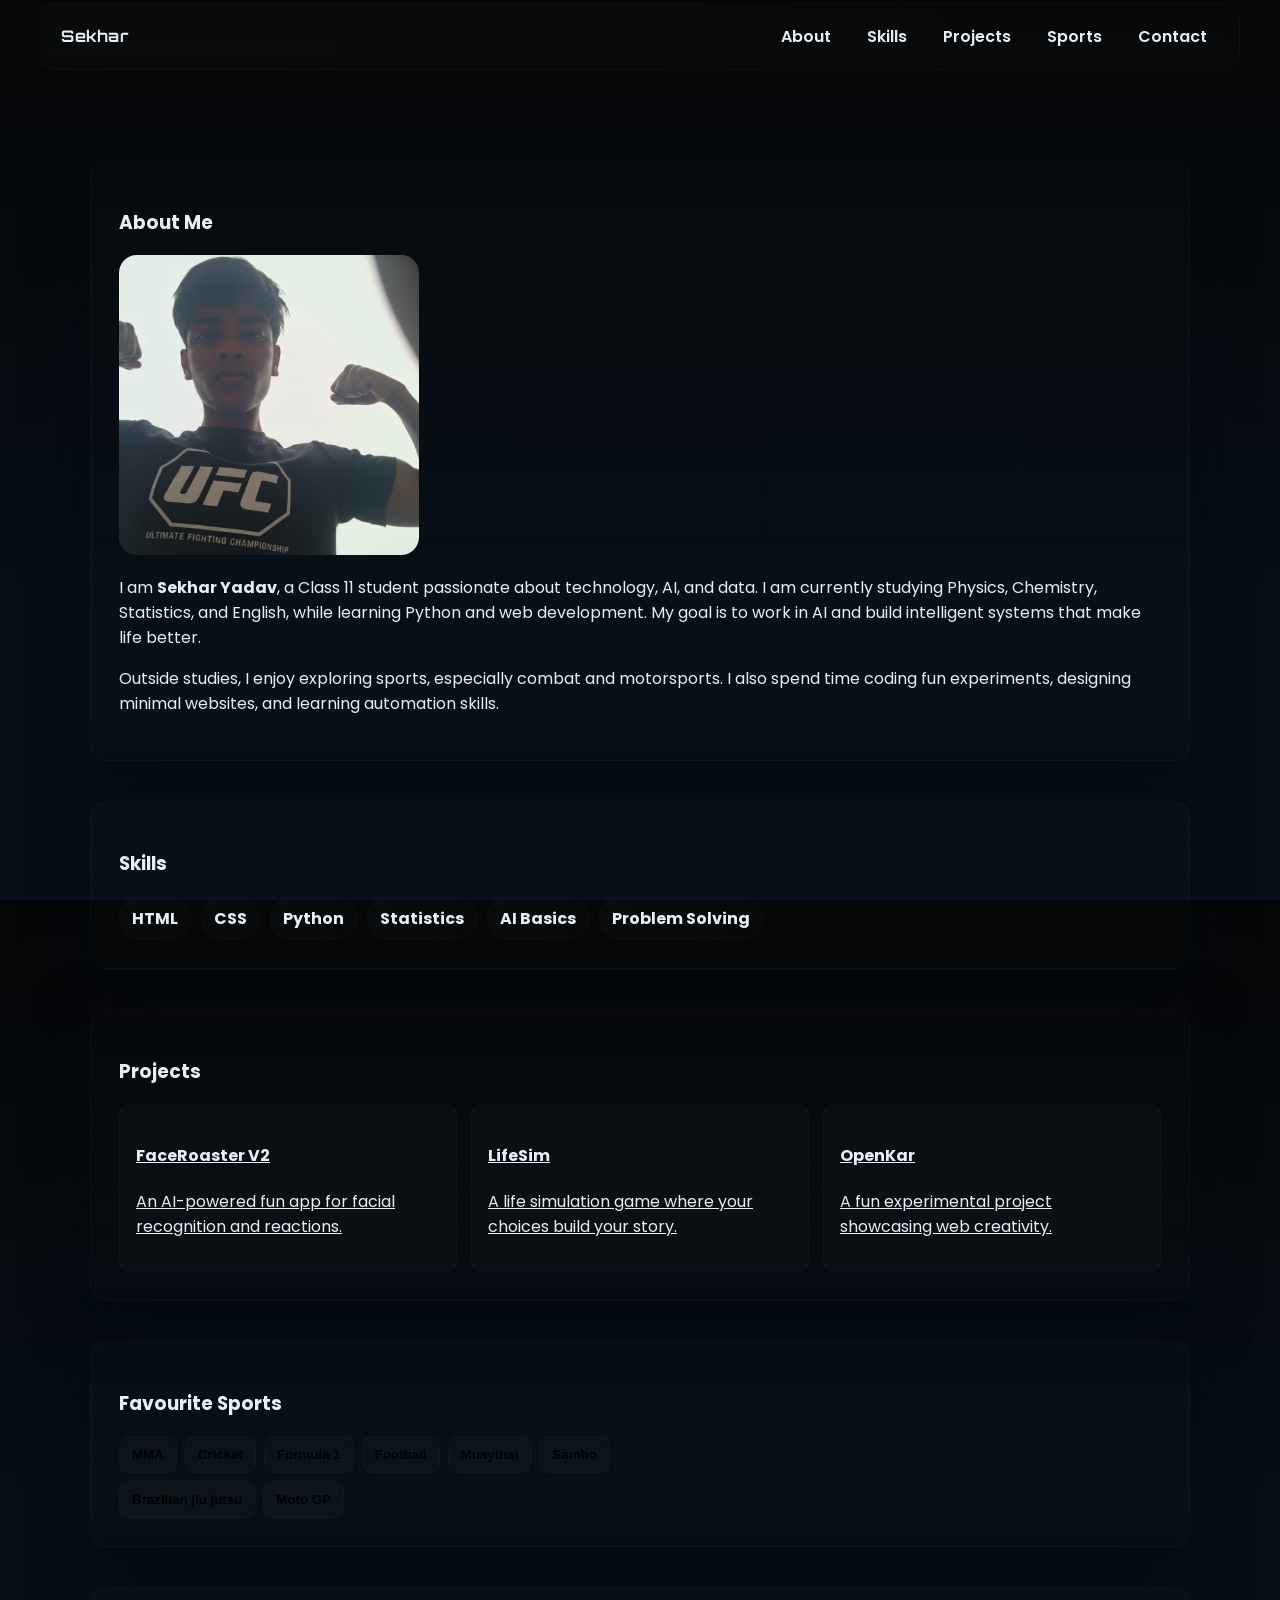
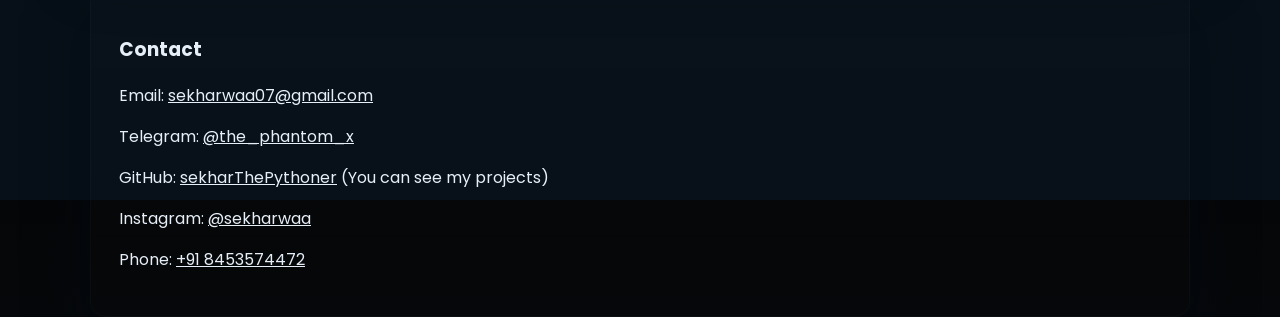
==== bio.html @ f40dd71e "Add files via upload" ====
<!doctype html>
<html lang="en">
<head>
  <meta charset="utf-8" />
  <meta name="viewport" content="width=device-width,initial-scale=1" />
  <title>Sekhar — Personal Biography</title>
  <meta name="description" content="Sekhar Yadav — student, learner, aspiring AI dev." />
  <link href="https://fonts.googleapis.com/css2?family=Poppins:wght@300;500;700;900&family=Orbitron:wght@400;700&display=swap" rel="stylesheet">
  <style>
    :root{--bg:#07080a;--accent:#19d3ff;--accent2:#6ae3ff;--muted:rgba(230,238,248,0.75);--card:rgba(255,255,255,0.03)}
    *{box-sizing:border-box}
    html,body{height:100%;margin:0;background:linear-gradient(180deg,#050607 0%, #071018 70%);font-family:Poppins,system-ui,Arial;color:#e6eef8}
    a{color:inherit}

    header{position:fixed;inset:0 0 auto 0;height:72px;display:flex;align-items:center;justify-content:center;z-index:999}
    nav{width:100%;max-width:1200px;display:flex;justify-content:space-between;align-items:center;padding:12px 20px;border-radius:14px;background:linear-gradient(90deg, rgba(255,255,255,0.02), rgba(255,255,255,0.01));backdrop-filter:blur(6px);border:1px solid rgba(255,255,255,0.02)}
    .brand{font-family:Orbitron,system-ui;font-weight:700;letter-spacing:0.6px}
    .navlinks{display:flex;gap:12px}
    .navlinks a{padding:8px 12px;border-radius:8px;text-decoration:none;font-weight:600}
    .navlinks a:hover{background:linear-gradient(90deg,rgba(25,211,255,0.05),transparent)}

    main{padding-top:120px;z-index:2;position:relative}
    section{max-width:1100px;margin:40px auto;padding:28px;border-radius:16px;background:linear-gradient(180deg,rgba(255,255,255,0.01),rgba(255,255,255,0.005));box-shadow:0 18px 60px rgba(2,8,20,0.6);border:1px solid rgba(255,255,255,0.02)}

    .portrait{width:300px;height:300px;border-radius:18px;overflow:hidden;background:linear-gradient(180deg,#061018,#051015);display:grid;place-items:center;margin-bottom:20px}
    .portrait img{width:100%;height:100%;object-fit:cover}

    .skills{display:flex;flex-wrap:wrap;gap:10px}
    .skill{padding:8px 12px;border-radius:999px;background:linear-gradient(90deg,rgba(255,255,255,0.02),rgba(255,255,255,0.01));font-weight:700;border:1px solid rgba(255,255,255,0.02)}

    .projects{display:grid;grid-template-columns:repeat(auto-fit,minmax(260px,1fr));gap:14px}
    .card-small{padding:16px;border-radius:12px;background:rgba(255,255,255,0.02);border:1px solid rgba(255,255,255,0.02);transition:transform .2s ease, box-shadow .3s ease}
    .card-small:hover{transform:translateY(-6px);box-shadow:0 8px 24px rgba(25,211,255,0.1)}

    .sports-grid{display:grid;grid-template-columns:1fr 420px;gap:20px;align-items:start}
    .sports-list{display:flex;flex-wrap:wrap;gap:8px}
    .sport-btn{padding:10px 12px;border-radius:10px;background:rgba(255,255,255,0.02);border:1px solid rgba(255,255,255,0.02);cursor:pointer;font-weight:700;transition:0.3s}
    .sport-btn:hover{background:rgba(25,211,255,0.08)}
    .sport-btn.active{box-shadow:0 10px 30px rgba(25,211,255,0.06);transform:translateY(-6px)}
    .sport-detail{padding:14px;border-radius:12px;background:rgba(255,255,255,0.02);min-height:260px;border:1px solid rgba(255,255,255,0.02);display:none;gap:12px;align-items:center}
    .sport-detail.active{display:flex;animation:fadeIn 0.6s ease}
    @keyframes fadeIn{from{opacity:0;transform:translateY(10px)}to{opacity:1;transform:translateY(0)}}
    .sport-detail img{width:180px;height:180px;object-fit:cover;border-radius:12px}
    .sport-text{flex:1}
    .fav-list{margin-top:8px;color:var(--muted)}

    audio{display:none}
  </style>
</head>
<body>
  <audio id="bg-music" src="bgsong.mp3" loop></audio>

  <header><nav>
    <div class="brand">Sekhar</div>
    <div class="navlinks">
      <a href="#about">About</a>
      <a href="#skills">Skills</a>
      <a href="#projects">Projects</a>
      <a href="#sports">Sports</a>
      <a href="#contact">Contact</a>
    </div>
  </nav></header>

  <main>
    <section id="about">
      <h3>About Me</h3>
      <div class="portrait"><img src="mypic.jpg" alt="Sekhar's photo"></div>
      <p>I am <strong>Sekhar Yadav</strong>, a Class 11 student passionate about technology, AI, and data. I am currently studying Physics, Chemistry, Statistics, and English, while learning Python and web development. My goal is to work in AI and build intelligent systems that make life better.</p>
      <p>Outside studies, I enjoy exploring sports, especially combat and motorsports. I also spend time coding fun experiments, designing minimal websites, and learning automation skills.</p>
    </section>

    <section id="skills">
      <h3>Skills</h3>
      <div class="skills">
        <div class="skill">HTML</div>
        <div class="skill">CSS</div>
        <div class="skill">Python</div>
        <div class="skill">Statistics</div>
        <div class="skill">AI Basics</div>
        <div class="skill">Problem Solving</div>
      </div>
    </section>

    <section id="projects">
      <h3>Projects</h3>
      <div class="projects">
        <a href="https://faceroasterv2.vercel.app" target="_blank" class="card-small">
          <h4>FaceRoaster V2</h4>
          <p>An AI-powered fun app for facial recognition and reactions.</p>
        </a>
        <a href="https://lifesim-by-sekharyadav.vercel.app" target="_blank" class="card-small">
          <h4>LifeSim</h4>
          <p>A life simulation game where your choices build your story.</p>
        </a>
        <a href="https://openkar.vercel.app" target="_blank" class="card-small">
          <h4>OpenKar</h4>
          <p>A fun experimental project showcasing web creativity.</p>
        </a>
      </div>
    </section>

    <section id="sports">
      <h3>Favourite Sports</h3>
      <div class="sports-grid">
        <div>
          <div class="sports-list" id="sports-list">
            <button class="sport-btn" data-sport="mma">MMA</button>
            <button class="sport-btn" data-sport="cricket">Cricket</button>
            <button class="sport-btn" data-sport="formula1">Formula 1</button>
            <button class="sport-btn" data-sport="football">Football</button>
            <button class="sport-btn" data-sport="muaythai">Muaythai</button>
            <button class="sport-btn" data-sport="sambo">Sambo</button>
            <button class="sport-btn" data-sport="bjj">Brazilian jiu jutsu</button>
            <button class="sport-btn" data-sport="motogp">Moto GP</button>
          </div>
        </div>
        <div id="sports-details"></div>
      </div>
    </section>

    <section id="contact">
      <h3>Contact</h3>
      <p>Email: <a href="mailto:sekharwaa07@gmail.com">sekharwaa07@gmail.com</a></p>
      <p>Telegram: <a href="https://t.me/the_phantom_x" target="_blank">@the_phantom_x</a></p>
      <p>GitHub: <a href="https://github.com/sekharThePythoner" target="_blank">sekharThePythoner</a> (You can see my projects)</p>
      <p>Instagram: <a href="https://www.instagram.com/sekharwaa/" target="_blank">@sekharwaa</a></p>
      <p>Phone: <a href="tel:+918453574472">+91 8453574472</a></p>
    </section>
  </main>

  <script>
    const sports = {
      mma:{img:'mma.jpeg',desc:'Mixed Martial Arts (MMA) is a full-contact combat sport combining striking and grappling.',fav:'Khabib Nurmagomedov, Charles Oliveira, Dustin Poirier, Prime Conor, Khamzat Chimaev, Islam Makhachev, DC, Merab'},
      cricket:{img:'cricket.jpeg',desc:'Cricket blends skill, patience, and team play — a balance of focus and creativity.',fav:'MSD Dhoni, Hardik, Rohit',team:'India'},
      formula1:{img:'formula1.jpeg',desc:'Formula 1 is high-speed precision racing with elite drivers and engineering brilliance.',fav:'Max Verstappen'},
      football:{img:'football.jpeg',desc:'Football unites passion, skill, and rhythm — played and loved worldwide.',fav:'Diego Maradona, R9, CR7, Neymar'},
      muaythai:{img:'muaythai.jpeg',desc:'Muay Thai, the art of eight limbs, uses elbows, knees, fists, and shins in perfect balance.',fav:'Rodtang (Iron Man)'},
      sambo:{img:'sambo.jpeg',desc:'Sambo combines judo and wrestling — efficient, powerful, and fast.',fav:'Fedor Emelianenko'},
      bjj:{img:'bjj.jpeg',desc:'Brazilian Jiu Jitsu rewards technique and control — a mind game on the mat.',fav:'Charles Oliveira (Do Bronx)'},
      motogp:{img:'motogp.jpeg',desc:'MotoGP — raw speed and daring control on two wheels.',fav:'Valentino Rossi'}
    };

    const list=document.getElementById('sports-list');
    const container=document.getElementById('sports-details');

    list.addEventListener('click',e=>{
      if(e.target.classList.contains('sport-btn')){
        const key=e.target.dataset.sport;
        document.querySelectorAll('.sport-btn').forEach(b=>b.classList.remove('active'));
        e.target.classList.add('active');
        const s=sports[key];
        container.innerHTML=`<div class='sport-detail active'><img src='${s.img}' alt='${key}'><div class='sport-text'><h4>${key.toUpperCase()}</h4><div>${s.desc}</div><div class='fav-list'>Favorite: ${s.fav}${s.team?` | Team: ${s.team}`:''}</div></div></div>`;
      }
    });

    const music=document.getElementById('bg-music');
    window.addEventListener('click',()=>{music.play();},{once:true});
  </script>
</body>
</html>
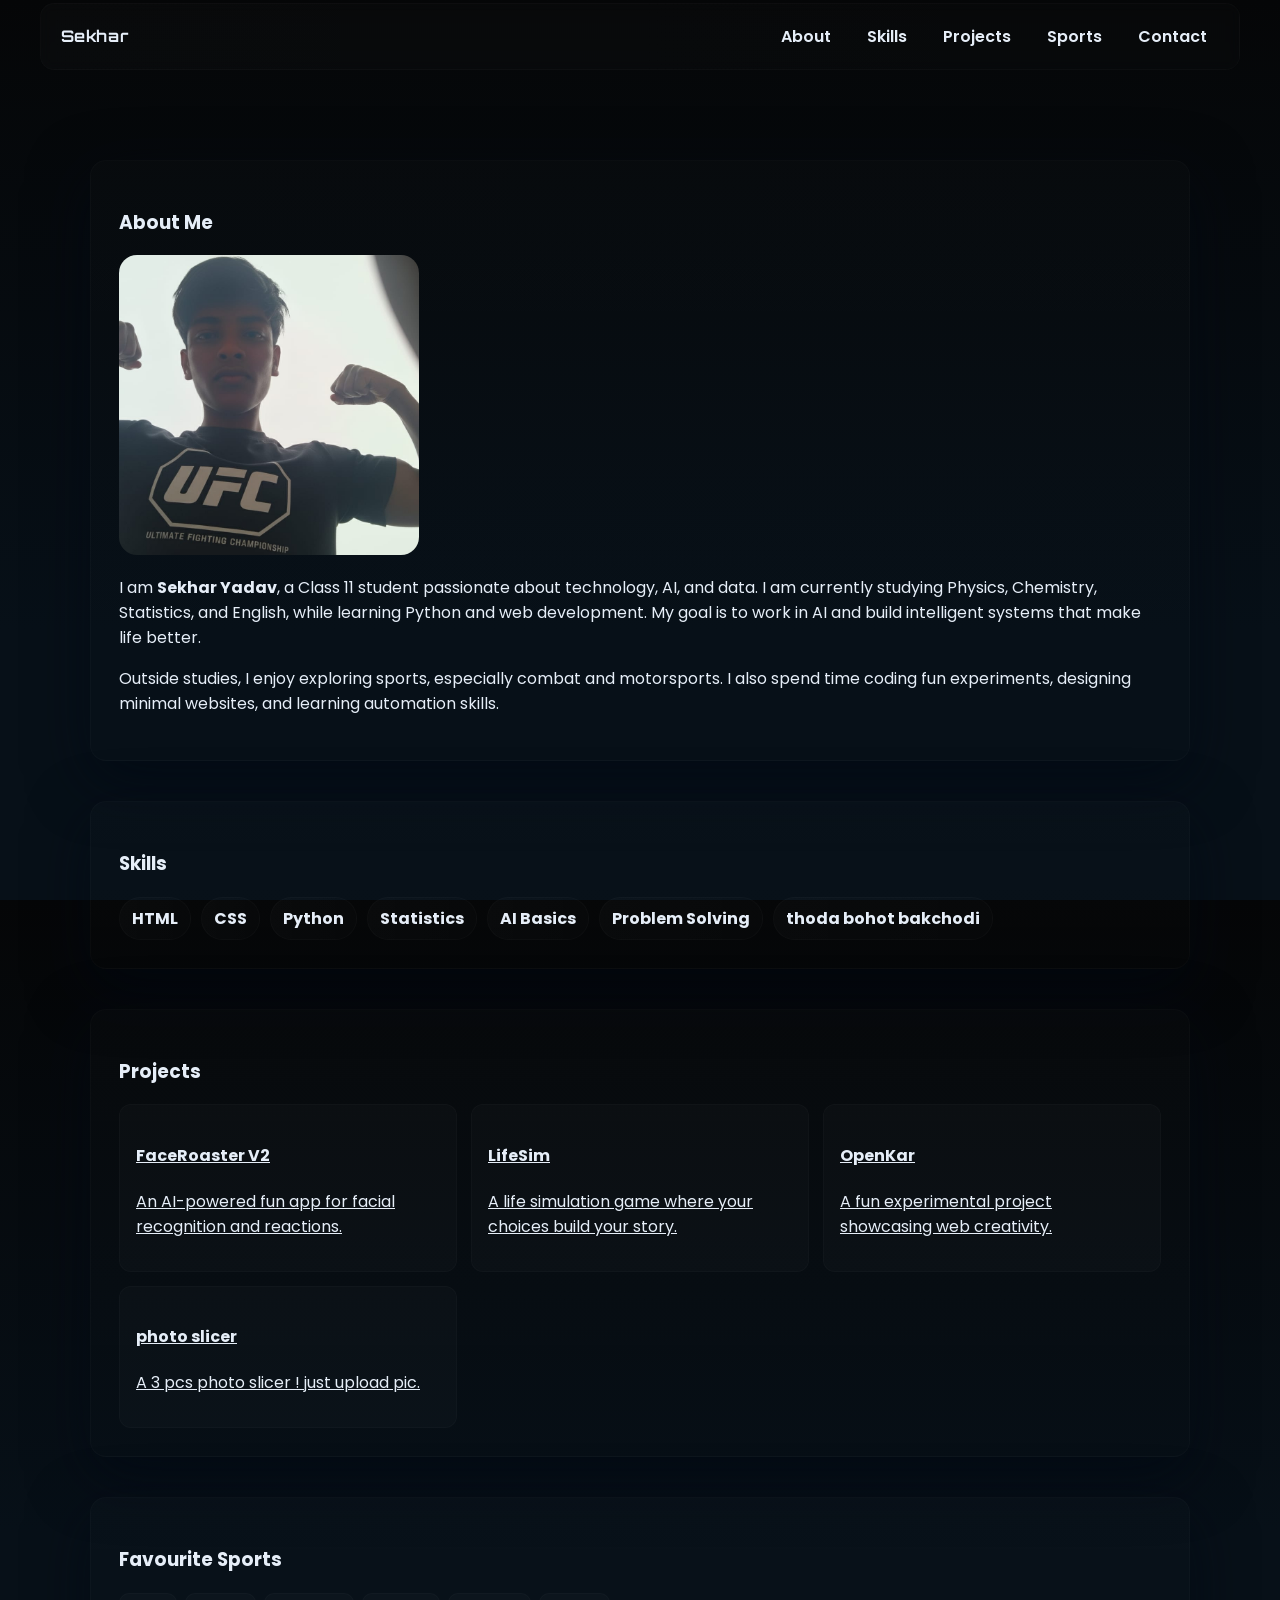
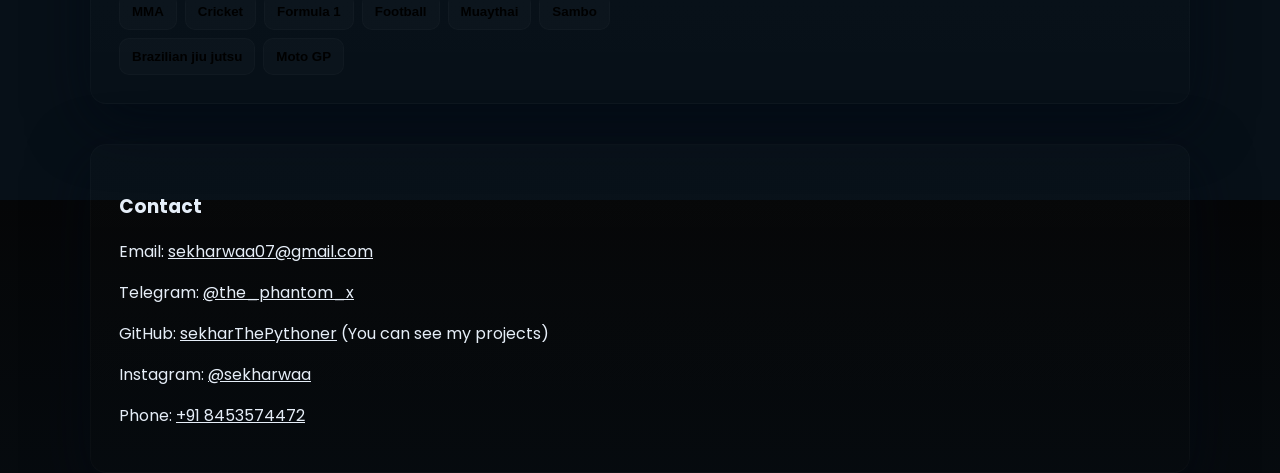
==== commit 37167bb9: "Update bio.html with new project entry Added a new project 'photo slicer' to the projects section." ====
--- a/bio.html
+++ b/bio.html
@@ -78,6 +78,7 @@
         <div class="skill">Statistics</div>
         <div class="skill">AI Basics</div>
         <div class="skill">Problem Solving</div>
+          <div class="skill">thoda bohot bakchodi</div>
       </div>
     </section>
 
@@ -95,6 +96,10 @@
         <a href="https://openkar.vercel.app" target="_blank" class="card-small">
           <h4>OpenKar</h4>
           <p>A fun experimental project showcasing web creativity.</p>
+        </a>
+         <a href="https://photoslicer.vercel.app" target="_blank" class="card-small">
+          <h4>photo slicer</h4>
+          <p>A 3 pcs photo slicer ! just upload pic.</p>
         </a>
       </div>
     </section>
@@ -158,3 +163,4 @@
   </script>
 </body>
 </html>
+
